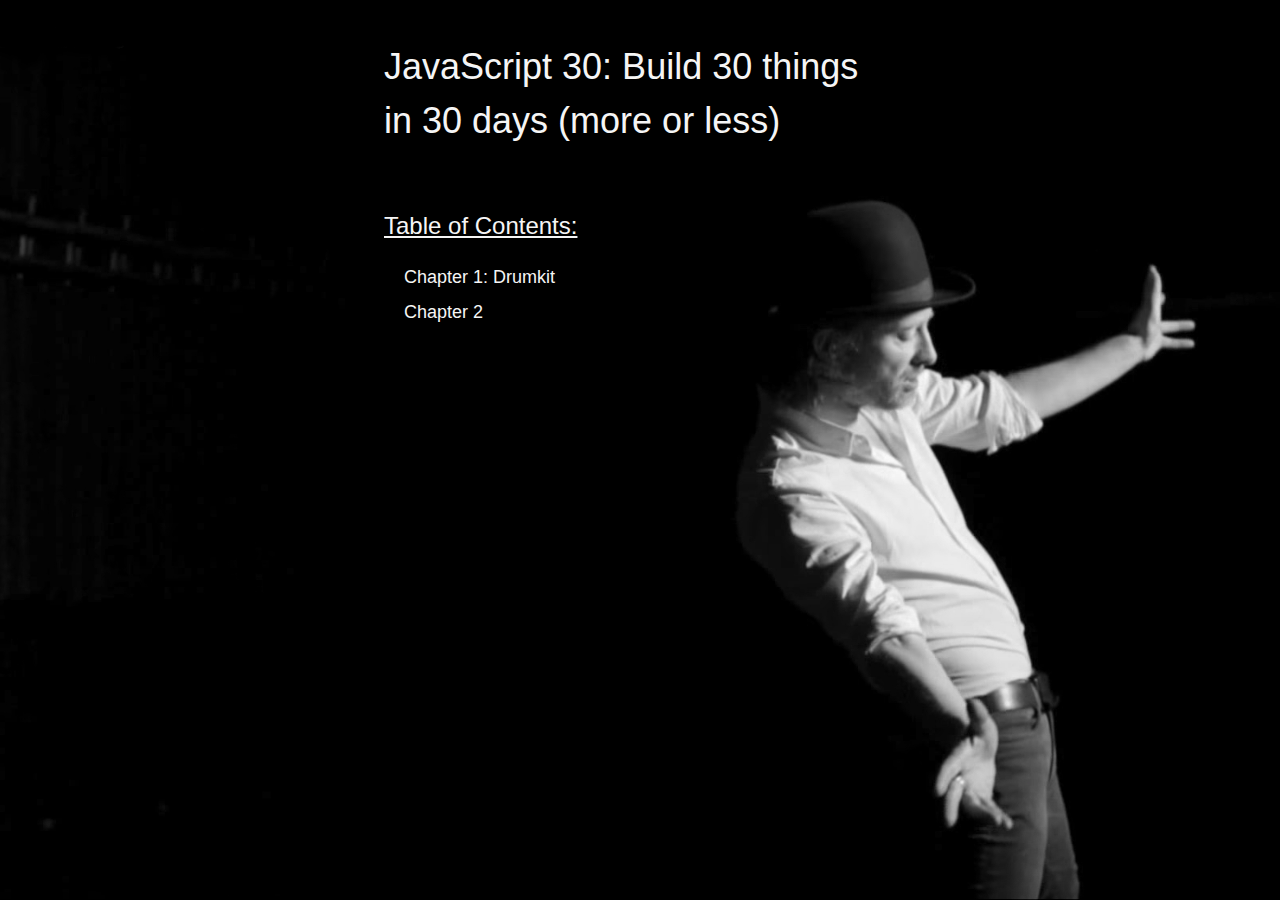
==== index.html @ 08a45789 "decided to create a landing page with links to the tutorials" ====
<!DOCTYPE>
<html lang="en">
<head>
	<meta charset="UTF-8" />
	<title>JavaScript30</title>
	<link rel="stylesheet" href="assets/styles.css">
</head>
<body>
  <h1>JavaScript 30: Build 30 things in 30 days (more or less)</h1>
  
  <h2>Table of Contents:</h2>
  <ul class="table-of-contents">
    <li><a href="chapter-1/index.html">Chapter 1: Drumkit</a></li>
    <li><a href="chapter-2/index.html">Chapter 2</a></li>
    <!--
    <li><a href=""></a></li>
    <li><a href=""></a></li>
    <li><a href=""></a></li>
    <li><a href=""></a></li>
    <li><a href=""></a></li>
    <li><a href=""></a></li>
    <li><a href=""></a></li>
    <li><a href=""></a></li>
    <li><a href=""></a></li>
    <li><a href=""></a></li>
    <li><a href=""></a></li>
    <li><a href=""></a></li>
    <li><a href=""></a></li>
    <li><a href=""></a></li>
    <li><a href=""></a></li>
    <li><a href=""></a></li>
    <li><a href=""></a></li>
    <li><a href=""></a></li>
    <li><a href=""></a></li>
    <li><a href=""></a></li>
    <li><a href=""></a></li>
    <li><a href=""></a></li>
    <li><a href=""></a></li>
    <li><a href=""></a></li>
    <li><a href=""></a></li>
    <li><a href=""></a></li>
    <li><a href=""></a></li>
    <li><a href=""></a></li>
    <li><a href=""></a></li>
    <li><a href=""></a></li>
    -->
  </ul>

  <script src="assets/main.js"></script>
</body>
</html>
---- assets/styles.css ----
/*
 * All the main styles
 */
html {
  font-size: 10px;
}

html,
body {
  margin: 0;
  padding: 0;
  font-family: Helvetica, Arial, sans-serif;
}

body {
  background-image: url('./img/background-5.jpg');
  background-size: cover;
  background-position: center 0;
  color: whitesmoke;
  width: 40%;
  margin: 4.0rem auto 0;
  font-size: 1.6rem;
  line-height: 1.5;
}

h1 {
  margin: 0 0 6.0rem;
  font-weight: 500;
  font-size: 3.6rem;
}

h2 {
  text-decoration: underline;
  font-weight: 400;
}

.table-of-contents {
  list-style: none;
  margin: 0 0 0 2.0rem;
  padding: 0;
}

.table-of-contents li {
  margin-bottom: 0.8rem;
}

.table-of-contents li a {
  color: whitesmoke;
  font-size: 1.8rem;
  text-decoration: none;
  font-weight: 500;
  display: inline-block;
}

.table-of-contents li a:hover {
  color: hotpink;
}
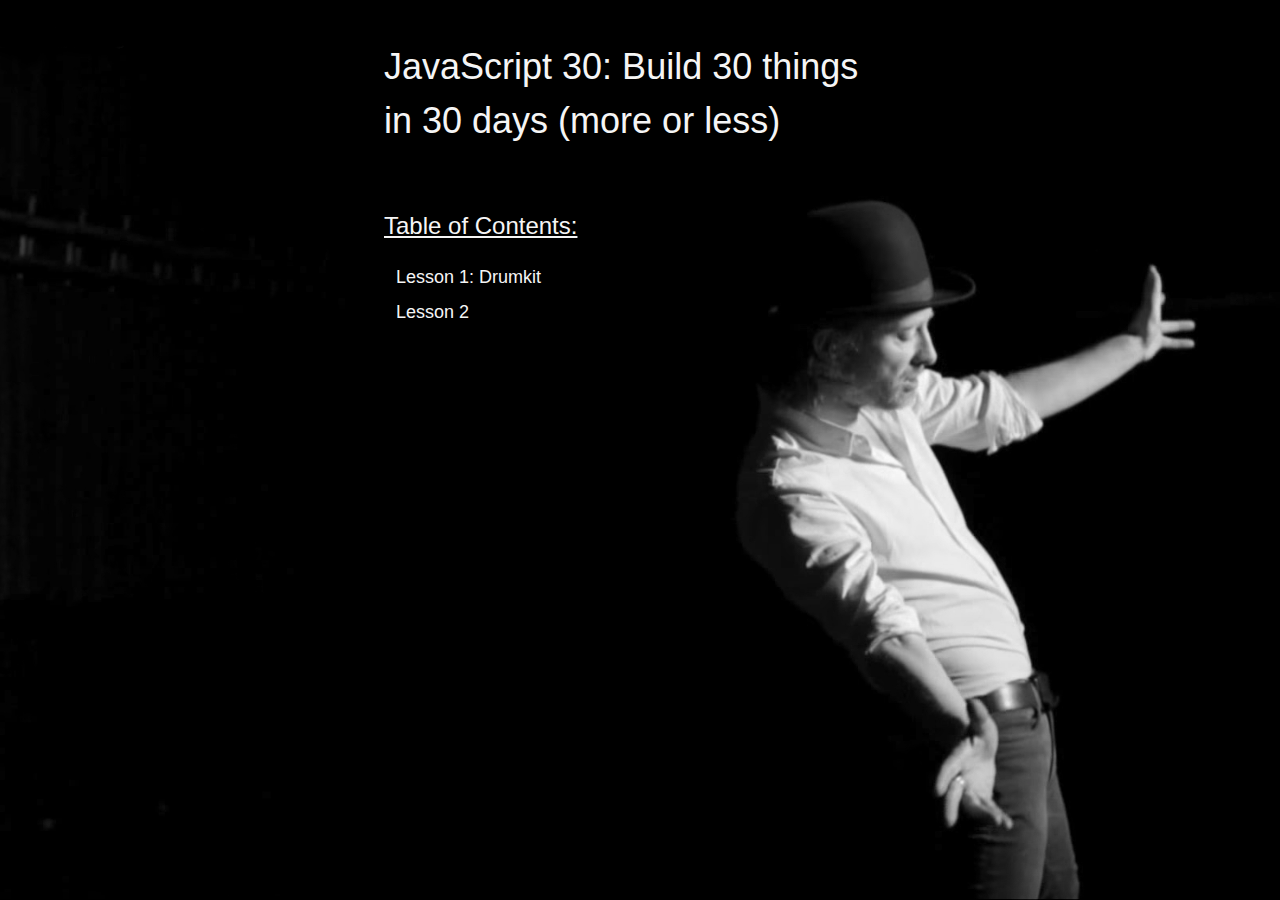
==== commit 4a59af57: "going through lesson 2" ====
--- a/index.html
+++ b/index.html
@@ -10,8 +10,8 @@
   
   <h2>Table of Contents:</h2>
   <ul class="table-of-contents">
-    <li><a href="chapter-1/index.html">Chapter 1: Drumkit</a></li>
-    <li><a href="chapter-2/index.html">Chapter 2</a></li>
+    <li><a href="lesson-1/index.html">Lesson 1: Drumkit</a></li>
+    <li><a href="lesson-2/index.html">Lesson 2</a></li>
     <!--
     <li><a href=""></a></li>
     <li><a href=""></a></li>
--- a/assets/styles.css
+++ b/assets/styles.css
@@ -36,7 +36,7 @@
 
 .table-of-contents {
   list-style: none;
-  margin: 0 0 0 2.0rem;
+  margin: 0 0 0 1.2rem;
   padding: 0;
 }
 
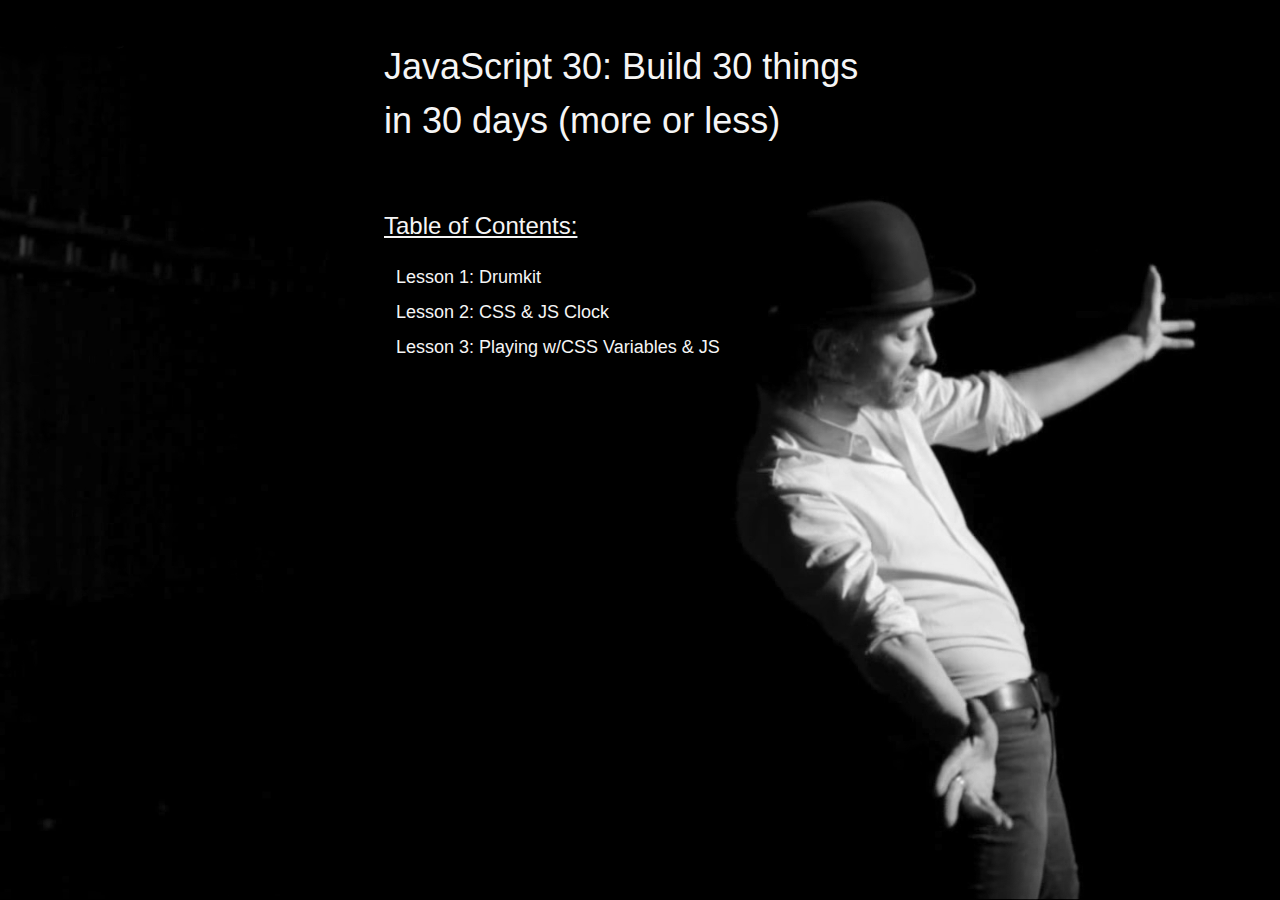
==== commit 07aee56f: "majority of lesson 3, css variables and js" ====
--- a/index.html
+++ b/index.html
@@ -11,9 +11,9 @@
   <h2>Table of Contents:</h2>
   <ul class="table-of-contents">
     <li><a href="lesson-1/index.html">Lesson 1: Drumkit</a></li>
-    <li><a href="lesson-2/index.html">Lesson 2</a></li>
+    <li><a href="lesson-2/index.html">Lesson 2: CSS &amp; JS Clock</a></li>
+    <li><a href="lesson-3/index.html">Lesson 3: Playing w/CSS Variables &amp; JS</a></li>
     <!--
-    <li><a href=""></a></li>
     <li><a href=""></a></li>
     <li><a href=""></a></li>
     <li><a href=""></a></li>
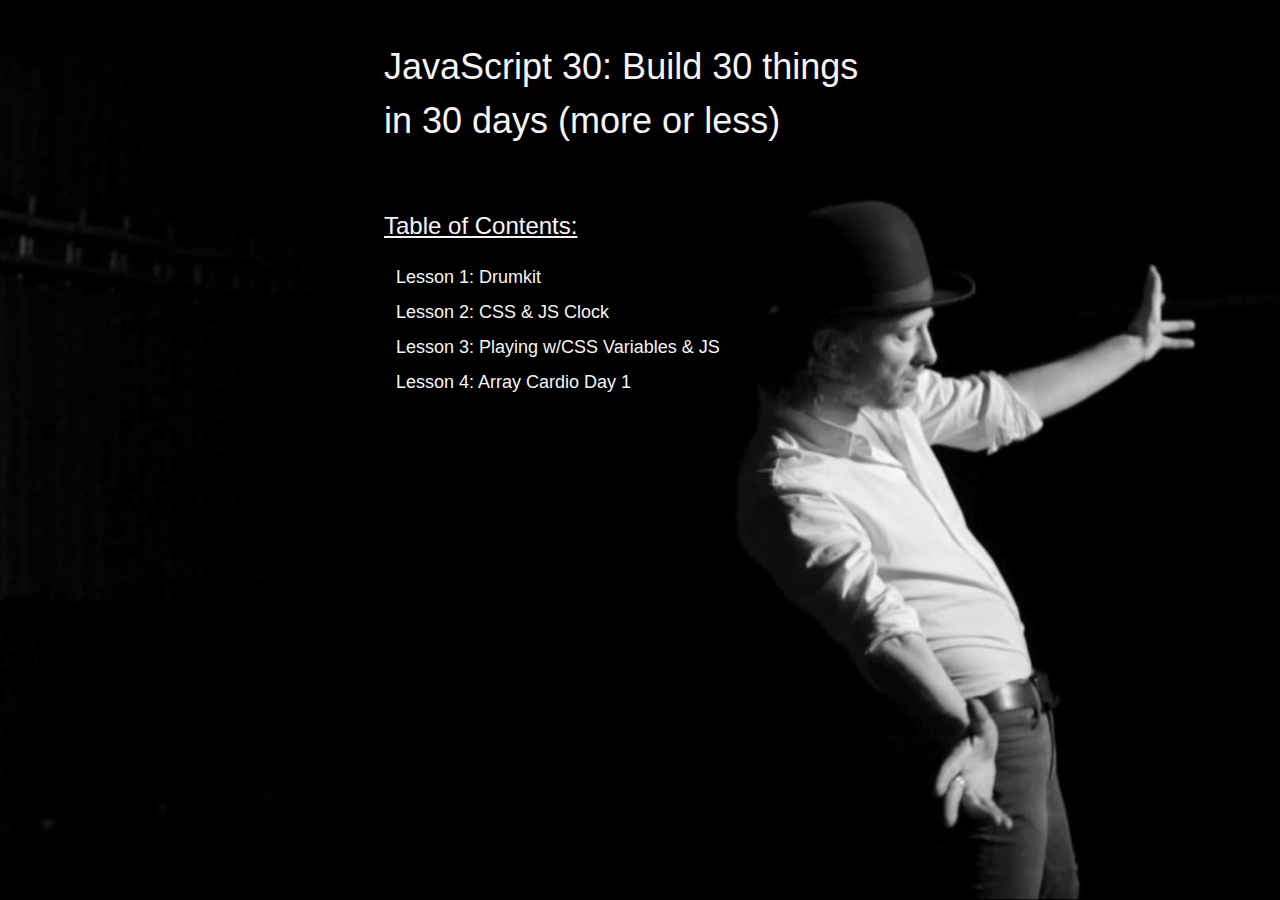
==== commit 69f501b4: "starting of lesson 4, updating link paths" ====
--- a/index.html
+++ b/index.html
@@ -13,8 +13,8 @@
     <li><a href="lesson-1/index.html">Lesson 1: Drumkit</a></li>
     <li><a href="lesson-2/index.html">Lesson 2: CSS &amp; JS Clock</a></li>
     <li><a href="lesson-3/index.html">Lesson 3: Playing w/CSS Variables &amp; JS</a></li>
+    <li><a href="lesson-4/index.html">Lesson 4: Array Cardio Day 1</a></li>
     <!--
-    <li><a href=""></a></li>
     <li><a href=""></a></li>
     <li><a href=""></a></li>
     <li><a href=""></a></li>
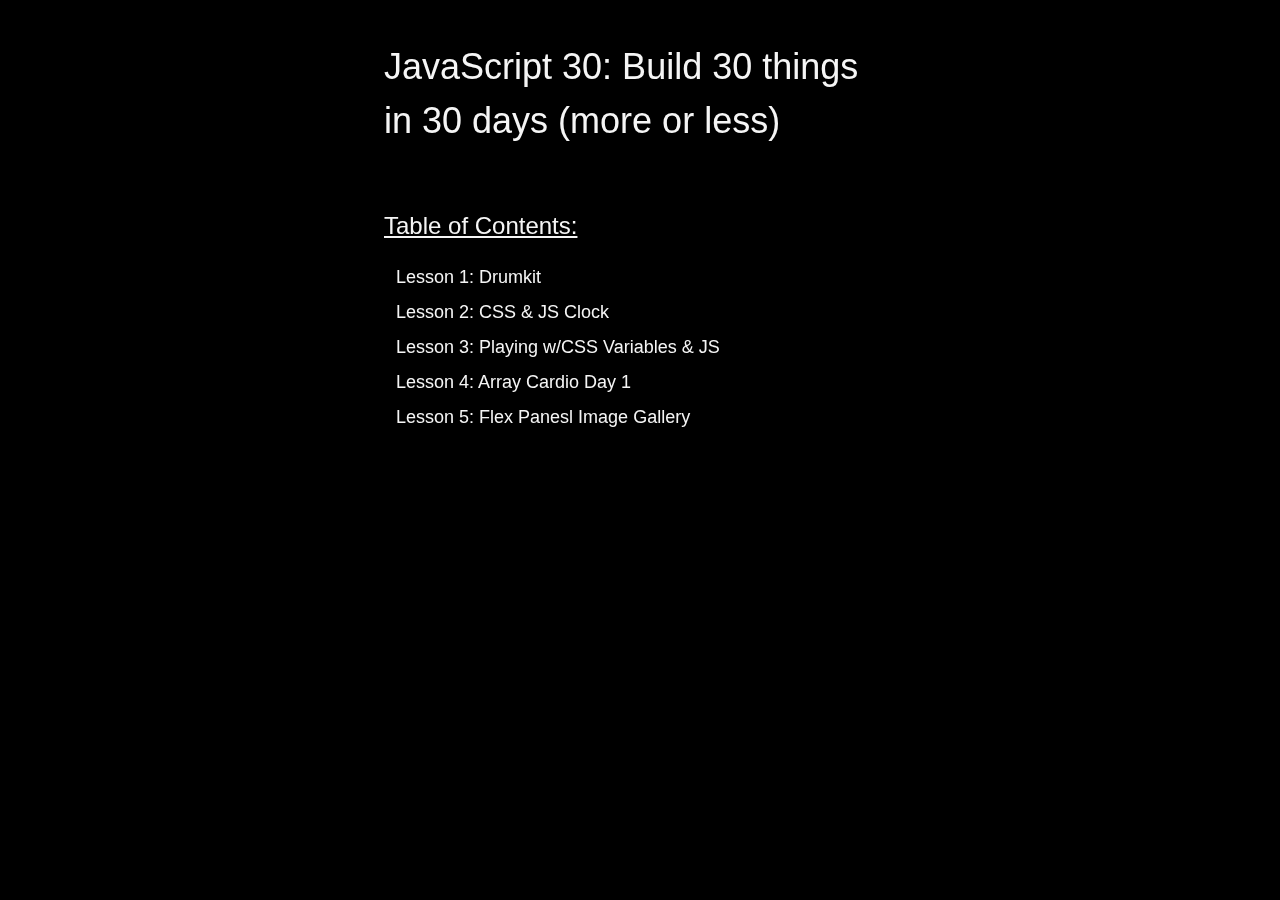
==== commit 33851bf0: "lesson 5" ====
--- a/index.html
+++ b/index.html
@@ -6,16 +6,21 @@
 	<link rel="stylesheet" href="assets/styles.css">
 </head>
 <body>
+  <div class="bg-vid-container">
+    <div id="vid"></div>
+  </div>
+
   <h1>JavaScript 30: Build 30 things in 30 days (more or less)</h1>
   
   <h2>Table of Contents:</h2>
+
   <ul class="table-of-contents">
     <li><a href="lesson-1/index.html">Lesson 1: Drumkit</a></li>
     <li><a href="lesson-2/index.html">Lesson 2: CSS &amp; JS Clock</a></li>
     <li><a href="lesson-3/index.html">Lesson 3: Playing w/CSS Variables &amp; JS</a></li>
     <li><a href="lesson-4/index.html">Lesson 4: Array Cardio Day 1</a></li>
+    <li><a href="lesson-5/index.html">Lesson 5: Flex Panesl Image Gallery</a></li>
     <!--
-    <li><a href=""></a></li>
     <li><a href=""></a></li>
     <li><a href=""></a></li>
     <li><a href=""></a></li>
@@ -47,5 +52,34 @@
   </ul>
 
   <script src="assets/main.js"></script>
+  <script>
+    var tag = document.createElement('script');
+    tag.src = "https://www.youtube.com/iframe_api";
+    var firstScriptTag = document.getElementsByTagName('script')[0];
+    firstScriptTag.parentNode.insertBefore(tag, firstScriptTag);
+
+    function onYouTubeIframeAPIReady() {
+      var player;
+      player = new YT.Player('vid', {
+        videoId: 'cfOa1a8hYP8',
+        playerVars: {
+          'autoplay': 1,
+          'controls': 0,
+          'fs': 0,
+          'iv_load_policy': 3,
+          'loop': 1,
+          'modestbranding': 1
+        },
+        events: {
+          'onReady': onPlayerReady
+        }
+      });
+    }
+
+    function onPlayerReady(e) {
+      e.target.setVolume(20);
+      // e.target.playVideo();
+    }
+  </script>
 </body>
 </html>
--- a/assets/styles.css
+++ b/assets/styles.css
@@ -1,8 +1,15 @@
-/*
- * All the main styles
- */
+/**********************************************************
+ *
+ *  Table of Contents Page
+ *  Landing Page Styles / CSS
+ *
+ **********************************************************/
 html {
   font-size: 10px;
+}
+
+html * {
+  box-sizing: border-box;
 }
 
 html,
@@ -56,7 +63,27 @@
   color: hotpink;
 }
 
+/**
+ * Video Background
+ */
+.bg-vid-container {
+  background-color: #000000;
+  position: fixed;
+  top: 0;
+  right: 0;
+  bottom: 0;
+  left: 0;
+  z-index: -1;
+}
+#vid {
+  position: absolute;
+  top: 0;
+  left: 0;
+  width: 100%;
+  height: 100%;
+}
 
 
 
 
+
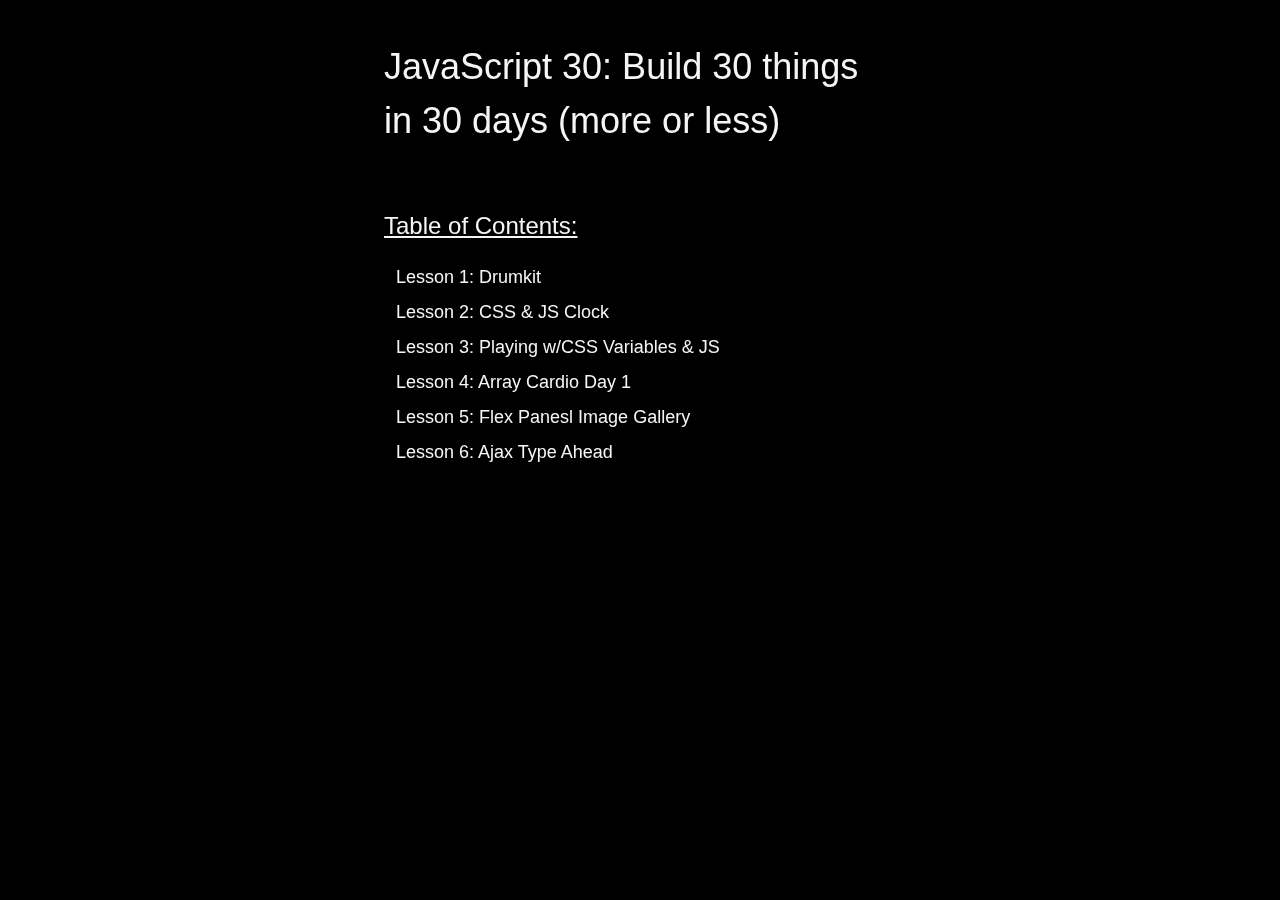
==== commit 5949694b: "Ajax 'Type Ahead' Lesson 6" ====
--- a/index.html
+++ b/index.html
@@ -20,8 +20,8 @@
     <li><a href="lesson-3/index.html">Lesson 3: Playing w/CSS Variables &amp; JS</a></li>
     <li><a href="lesson-4/index.html">Lesson 4: Array Cardio Day 1</a></li>
     <li><a href="lesson-5/index.html">Lesson 5: Flex Panesl Image Gallery</a></li>
+    <li><a href="lesson-6/index.html">Lesson 6: Ajax Type Ahead</a></li>
     <!--
-    <li><a href=""></a></li>
     <li><a href=""></a></li>
     <li><a href=""></a></li>
     <li><a href=""></a></li>
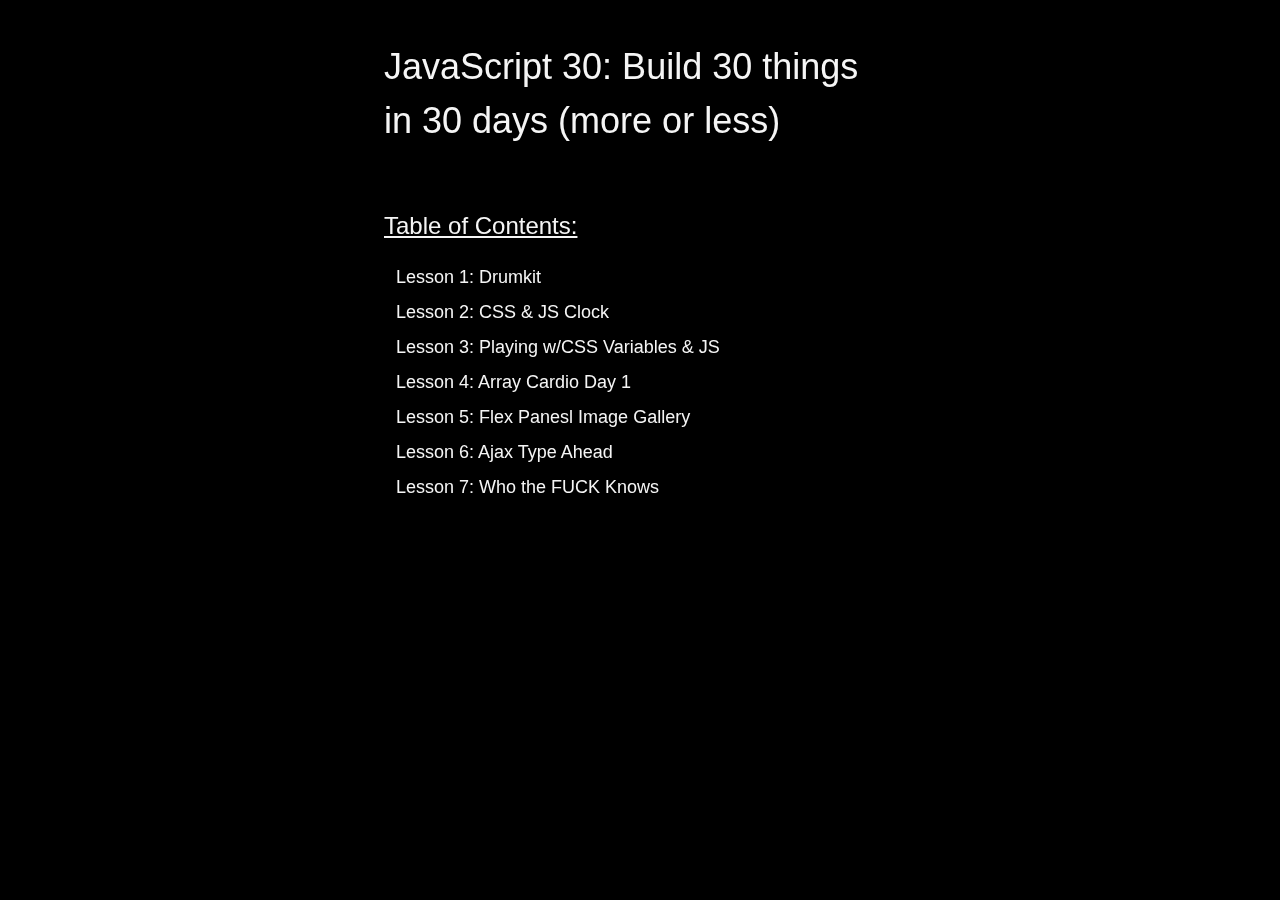
==== commit 996bf58a: "testing out working copy, updating search field functionality" ====
--- a/index.html
+++ b/index.html
@@ -21,8 +21,8 @@
     <li><a href="lesson-4/index.html">Lesson 4: Array Cardio Day 1</a></li>
     <li><a href="lesson-5/index.html">Lesson 5: Flex Panesl Image Gallery</a></li>
     <li><a href="lesson-6/index.html">Lesson 6: Ajax Type Ahead</a></li>
+    <li><a href="lesson-7/index.html">Lesson 7: Who the FUCK Knows</a></li>
     <!--
-    <li><a href=""></a></li>
     <li><a href=""></a></li>
     <li><a href=""></a></li>
     <li><a href=""></a></li>
